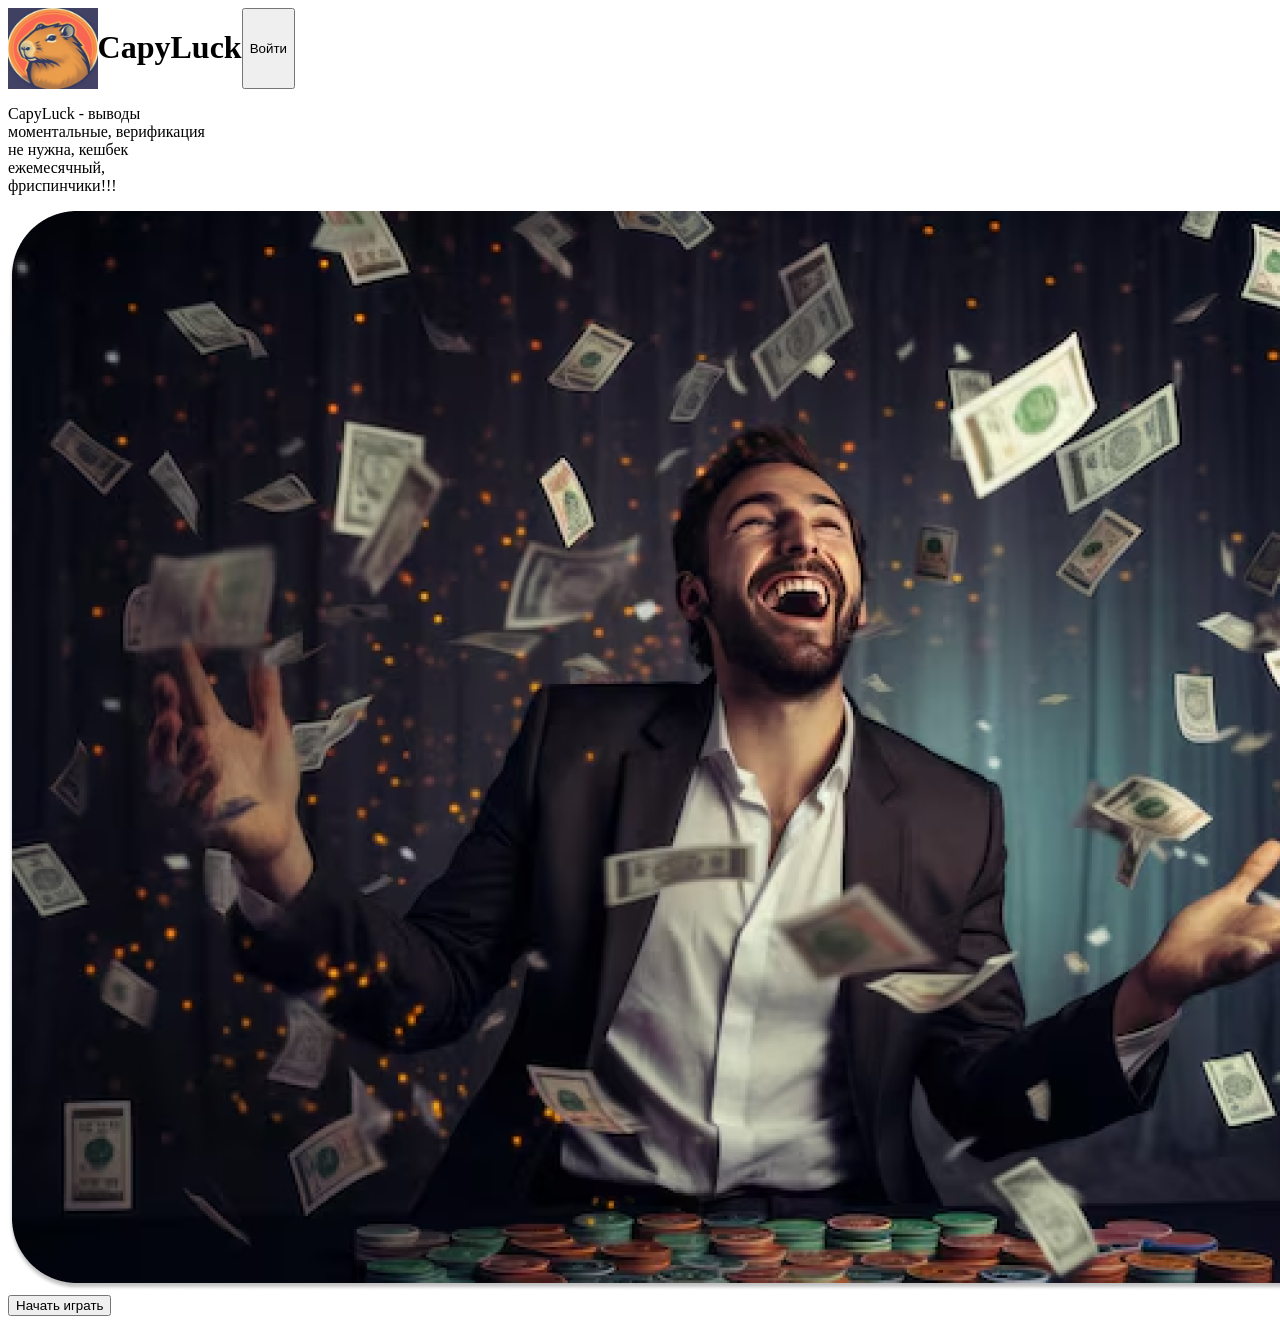
==== Start/index.html @ 984cb9ae "Добавил на экран элементы и начал их выстраивать" ====
<!DOCTYPE html>
<html lang="en">
<head>
    <meta charset="UTF-8">
    <meta name="viewport" content="width=device-width, initial-scale=1.0">
    <title>Document</title>
    <link rel="stylesheet" href="./style.css">
</head>
<body>
    <header>
        <div class="logo-header">
            <img class="logo-img" src="./Images/Logo.png" >
            <h1 class="logo-text">CapyLuck</h1>
            <button class="button">Войти</button>
        </div>
    </header>
    <main>
        <div class="description">
            <p class="main-text">CapyLuck - выводы<br>моментальные, верификация<br>не нужна, кешбек<br>ежемесячный,<br>фриспинчики!!!</p>
            <img class="main-img" src="./Images/Happy player.png" >
        </div>
    </main>
    <footer>
        <button class="button">Начать играть</button>
    </footer>
</body>
</html>
---- Start/style.css ----
.logo-header {
    display: flex;
    justify-content: flex-center;
}
.logo-img {
    height: 9vh;
    width: 7vw;
}
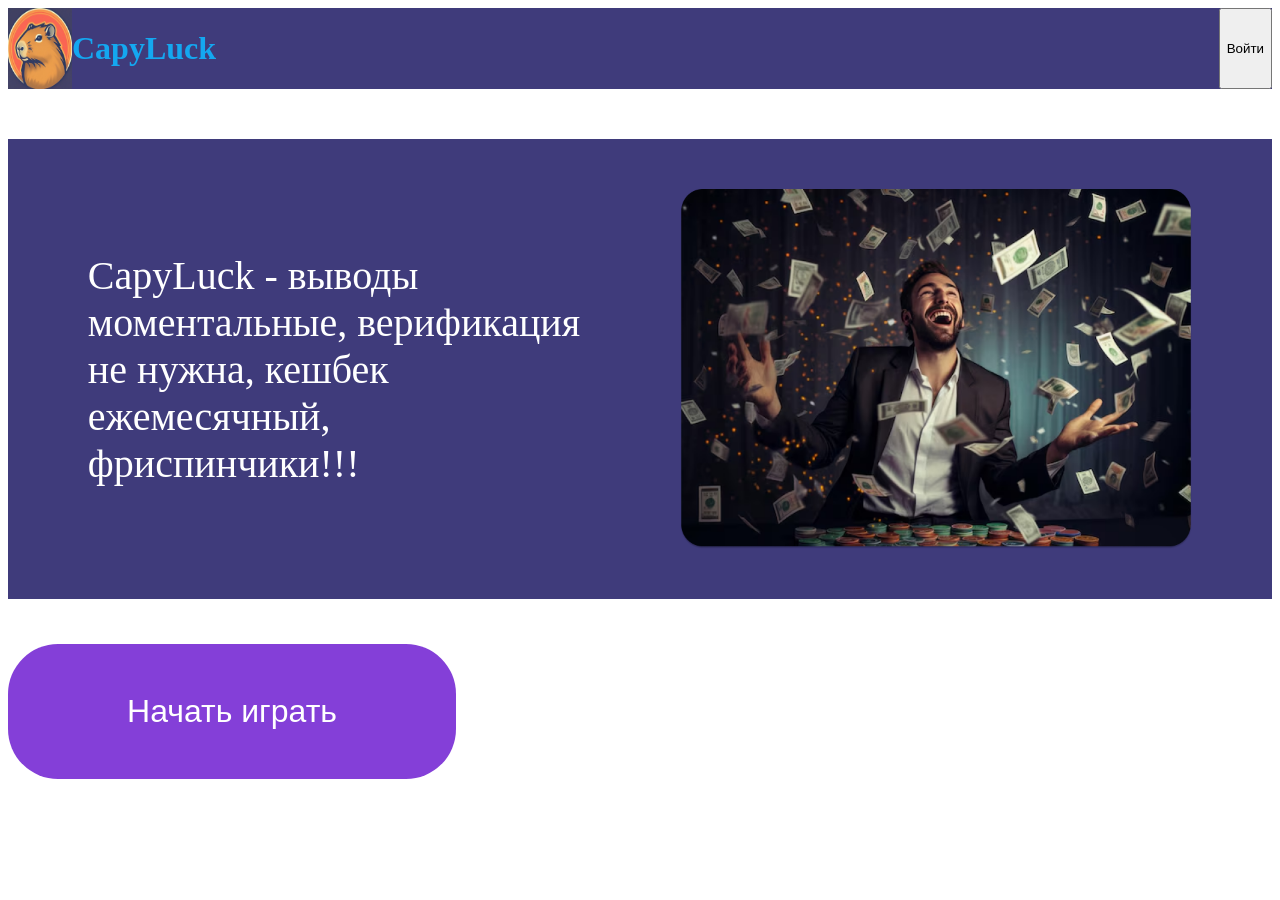
==== commit 1c5534de: "Поработал с css" ====
--- a/Start/index.html
+++ b/Start/index.html
@@ -9,9 +9,11 @@
 <body>
     <header>
         <div class="logo-header">
-            <img class="logo-img" src="./Images/Logo.png" >
-            <h1 class="logo-text">CapyLuck</h1>
-            <button class="button">Войти</button>
+            <div class="logo-header-left">
+                <img class="logo-img" src="./Images/Logo.png" >
+                <h1 class="logo-text">CapyLuck</h1>
+            </div>
+            <button class="enter-button">Войти</button>
         </div>
     </header>
     <main>
--- a/Start/style.css
+++ b/Start/style.css
@@ -1,8 +1,50 @@
 .logo-header {
     display: flex;
-    justify-content: flex-center;
+    justify-content: space-between;
+    background-color: #3F3B7B;
 }
+.logo-header-left {
+    display: flex;
+    align-items: center;
+    color: #14A7F0;
+   
+}
+.description {
+    display: flex;
+    justify-content: center;
+    align-items: center;
+    margin-top: 50px;
+    padding: 50px;
+    background-color: #3F3B7B;
+} 
+
 .logo-img {
     height: 9vh;
-    width: 7vw;
-}+    width: 5vw;
+}
+.main-img {
+    height: 40vh;
+    width: 40vw;
+}
+
+.main-text{
+    padding-right: 100px;
+    font-family: "Semi Bold";
+    font-family: 'Inter'; 
+    font-style: normal;
+    color: #FFFFFF;
+    font-size: 2.5em; 
+}
+
+.button {
+    background-color: #843FD8;
+    color: #FFFFFF;
+    border: 0;
+    border-radius: 50px;
+    width:  35vw;
+    height: 15vh;
+    font-size: 2em;
+    margin-top: 5vh;
+}
+
+
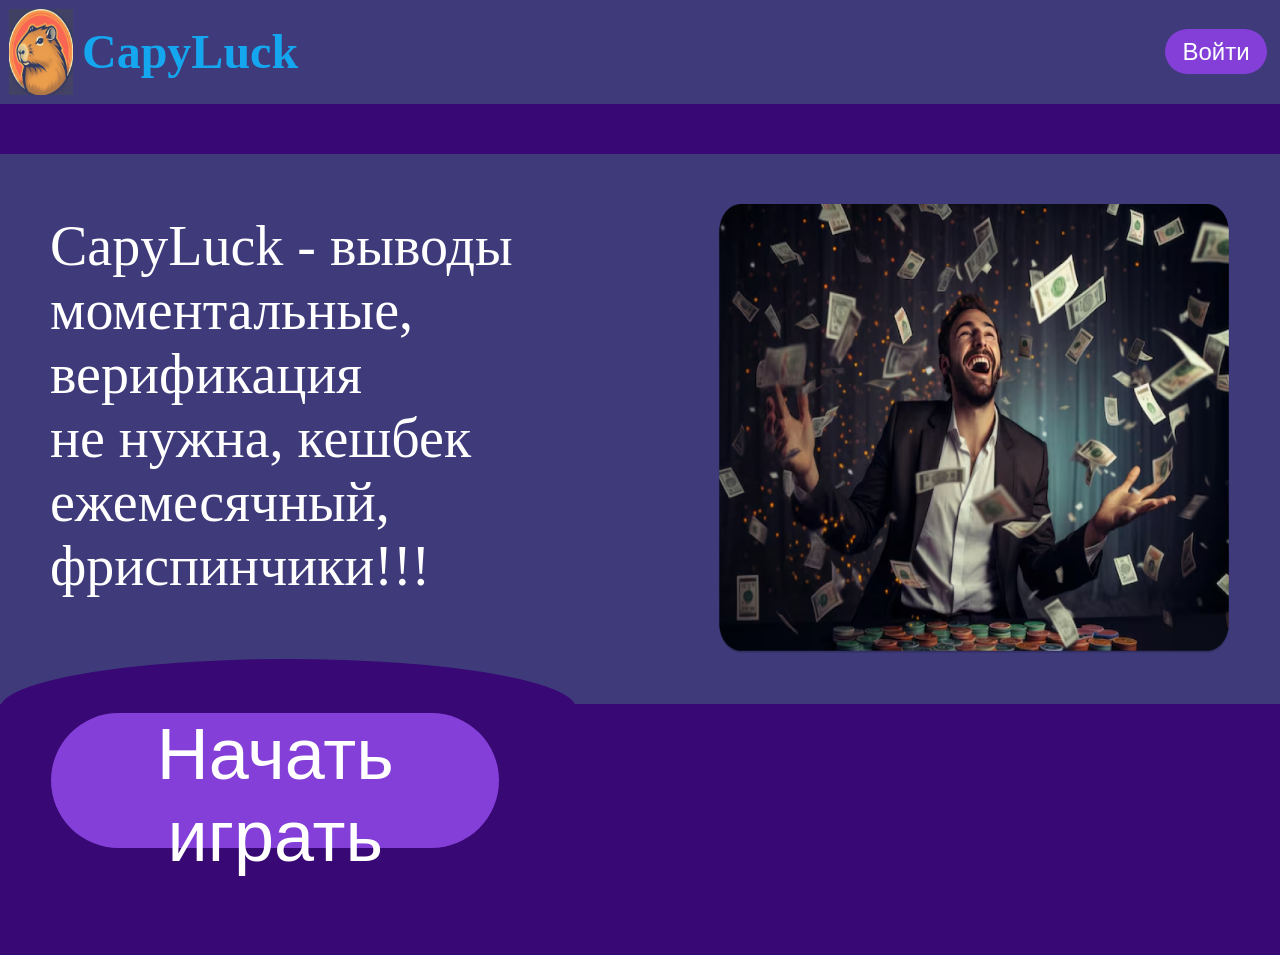
==== commit b0822316: "Сделал весь css" ====
--- a/Start/index.html
+++ b/Start/index.html
@@ -13,7 +13,9 @@
                 <img class="logo-img" src="./Images/Logo.png" >
                 <h1 class="logo-text">CapyLuck</h1>
             </div>
-            <button class="enter-button">Войти</button>
+            <div class="logo-header-right">
+                <button class="enter-button">Войти</button>
+            </div>
         </div>
     </header>
     <main>
@@ -21,6 +23,7 @@
             <p class="main-text">CapyLuck - выводы<br>моментальные, верификация<br>не нужна, кешбек<br>ежемесячный,<br>фриспинчики!!!</p>
             <img class="main-img" src="./Images/Happy player.png" >
         </div>
+        <div class="oval"></div>
     </main>
     <footer>
         <button class="button">Начать играть</button>
--- a/Start/style.css
+++ b/Start/style.css
@@ -1,3 +1,12 @@
+* {
+    margin: 0;
+    padding: 0;
+}
+
+body {
+    background-color: #380874;
+}
+
 .logo-header {
     display: flex;
     justify-content: space-between;
@@ -7,11 +16,17 @@
     display: flex;
     align-items: center;
     color: #14A7F0;
-   
+    font-size: 1.5em;
 }
+.logo-header-right {
+    display: flex;
+    align-items: center;
+    margin-right: 1vw;
+}
+
 .description {
     display: flex;
-    justify-content: center;
+    justify-content: space-around;
     align-items: center;
     margin-top: 50px;
     padding: 50px;
@@ -19,32 +34,51 @@
 } 
 
 .logo-img {
-    height: 9vh;
+    height: 9.5vh;
     width: 5vw;
+    margin: 1vh;
 }
 .main-img {
-    height: 40vh;
+    height: 50vh;
     width: 40vw;
 }
 
 .main-text{
-    padding-right: 100px;
     font-family: "Semi Bold";
     font-family: 'Inter'; 
     font-style: normal;
     color: #FFFFFF;
-    font-size: 2.5em; 
+    font-size: 3.5em;
+    margin-bottom: 5vh; 
 }
 
-.button {
+.button, .enter-button {
     background-color: #843FD8;
     color: #FFFFFF;
     border: 0;
-    border-radius: 50px;
+    border-radius: 80px;
+}
+.button {
+    font-size: 4.5em;
     width:  35vw;
     height: 15vh;
-    font-size: 2em;
-    margin-top: 5vh;
+    margin-left: 4vw;
+    position: relative;
+    top: -10vh;
+} 
+
+.enter-button {
+    font-size: 1.5em;
+    width:  8vw;
+    height: 5vh;
+    margin-left: 5vw;
 }
 
-
+.oval {
+    width: 45vw;
+    height: 11vh;
+    background: #380874;
+    border-radius: 50%;
+    position: relative;
+    top: -5vh;
+}
